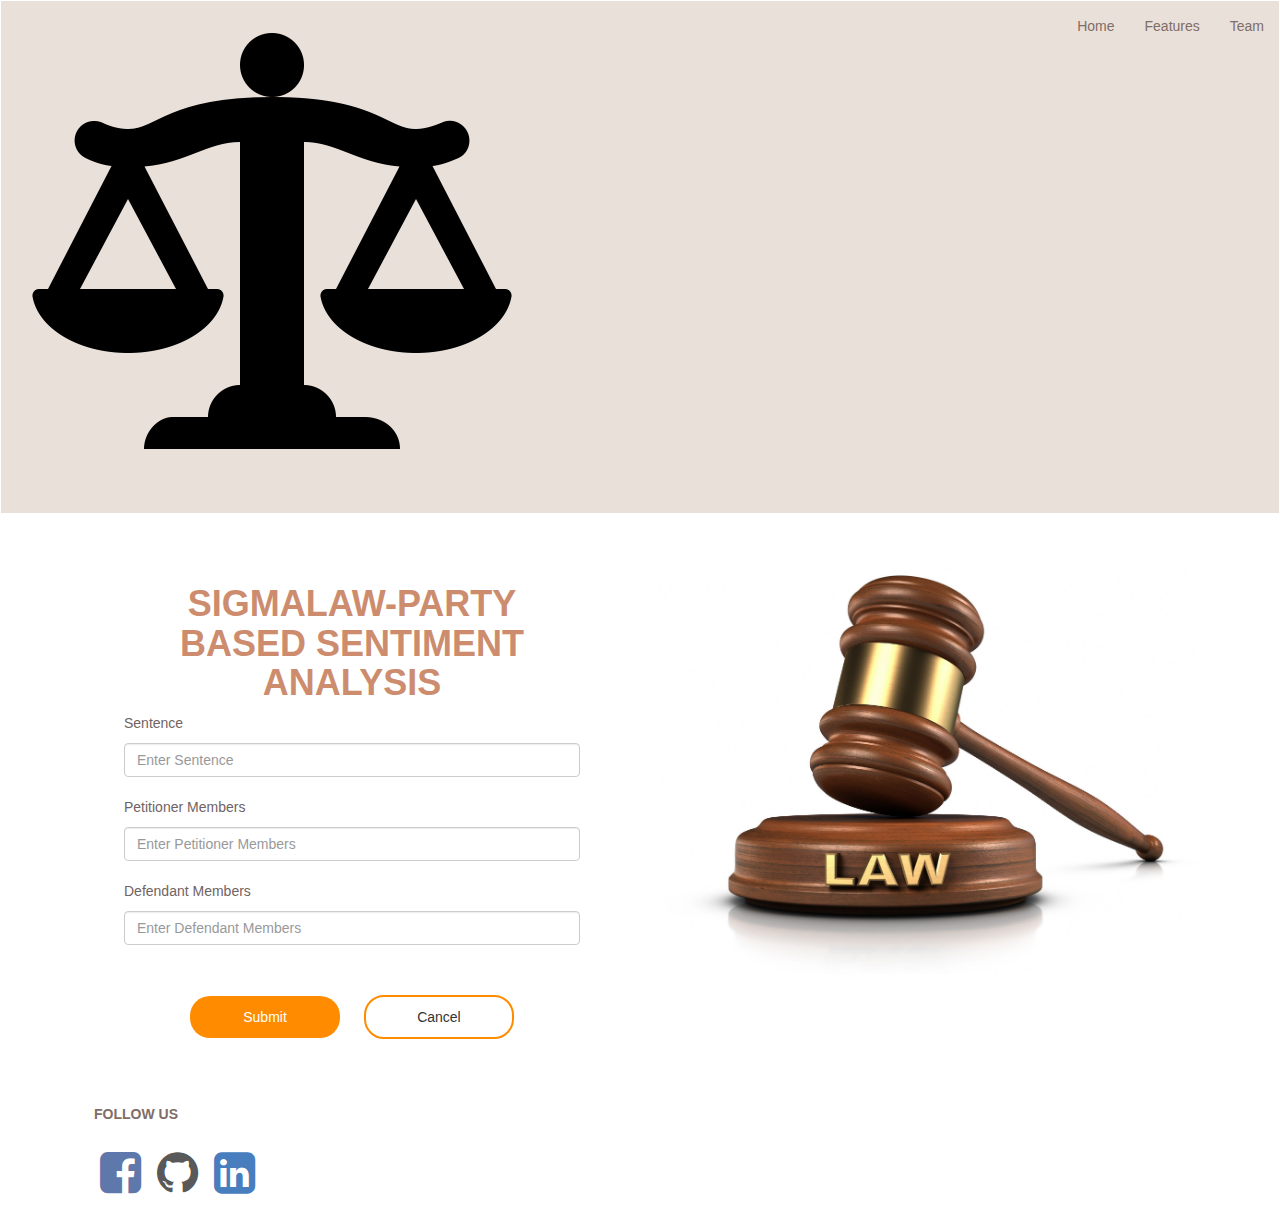
==== templates/index.html @ 4cc6c4ba "files updated" ====
<!DOCTYPE html>
<html lang="en">

    <style>
        body {font-family: Arial, Helvetica, sans-serif;}
        
        /* The Modal (background) */
        .modal {
          display: none; /* Hidden by default */
          position: fixed; /* Stay in place */
          z-index: 1; /* Sit on top */
          padding-top: 100px; /* Location of the box */
          left: 0;
          top: 0;
          width: 100%; /* Full width */
          height: 100%; /* Full height */
          overflow: auto; /* Enable scroll if needed */
          background-color: rgb(0,0,0); /* Fallback color */
          background-color: rgba(0,0,0,0.4); /* Black w/ opacity */
        }
        
        /* Modal Content */
        .modal-content {
          width: 50% !important;
          height: 80%; 
          background-color: #fefefe;
          margin: auto;
          padding: 20px;
          border: 1px solid #888;
        }

        .pop-up{
            display: grid;
            background: #fefefe;
            border-radius: 16px;
            width: 50% !important;
            height: 80%; 
            border: 1px solid #888;
            grid-template-areas:
                "header header"
                "left right";
            /* -ms-grid-columns: 417px 477px; */
            grid-template-columns: auto;
            margin: auto;
        }
        
        .result__header {
            background-color: #fefefe;
            text-align: center;
            grid-area: header;
            margin: 20px;
            font-size: 32px;
        }

        .image__left {
            display: block;
            width: auto;
            margin: 0;
            padding: 0;
            background: #fff;
            text-align: center;
            grid-area: left;
            border-radius: 10px;
        }

        .auth-preview {
            position: relative;
        }

        .auth-preview__image-box {
            padding: 0 0 30px 30px;
        }

        .auth-preview__image {
            width: 387px;
            height: 387px;
        }

        .signup-user__right {
            display: flex;
            width: auto;
            padding-top: 0;
            padding-bottom: 30px;
            -webkit-box-orient: vertical;
            -webkit-box-direction: normal;
            flex-flow: column wrap;
            -webkit-box-pack: center;
            -ms-flex-pack: center;
            justify-content: center;
            grid-area: right;
        }

        .signup-user__social-box {
            padding-top: 12px;
        }

        .box__social {
            min-width: 300px;
            max-width: 330px;
            display: inline-block;
        }

        .signup-user-box__social-btn {
            width: 80px;
            display: block;
            height: 150px;
            margin-bottom: 16px;
            line-height: 42px;
            color: #fff;
            border-radius: 21px;
            text-align: center;
            white-space: nowrap;
            -webkit-transition: background-color .2s;
            transition: background-color .2s;
            cursor: pointer;
            padding: 0 16px;
            font-size: 14px;
            margin-left: 10px !important;
        }

        .signup-user-box__social-btn_google {
            background-color: #db4437de;
        }

        .signup-user-box__social-btn_facebook {
            background-color: #337ab7f0;
        }


        /* The Close Button */
        .close {
          color: #aaaaaa;
          float: right;
          font-size: 28px;
          font-weight: bold;
        }
        
        .close:hover,
        .close:focus {
          color: #000;
          text-decoration: none;
          cursor: pointer;
        }

        .resultimage {
            height: inherit;
            margin: 30px;
        }
        .footer {
            position: fixed;
            left: 0;
            bottom: 0;
            height: 150px;
            width: 100%;
            background-color:#a2785f3b;
            color: white;
            text-align: center;
            }

        .footer_content{
            color: #806d66;
            margin-top: 20px;
            font-weight: 700;
            text-align: left;
        }

        span.yourtext{
            background: transparent url(/static/address.png) no-repeat 
                        inherit left center;
            padding-left: 15px
}
        </style>

<head>
    <meta charset="UTF-8">
    <title>SigmaLaw-ABSA</title>
    <link rel="stylesheet" href="https://cdnjs.cloudflare.com/ajax/libs/font-awesome/4.7.0/css/font-awesome.min.css">
    <link rel="stylesheet" href="https://www.w3schools.com/w3css/4/w3.css">
    <link rel="stylesheet" href="{{ url_for('static', filename= 'css/style.css') }}">
    <link rel="stylesheet" href="https://maxcdn.bootstrapcdn.com/bootstrap/3.4.1/css/bootstrap.min.css">
    <script src="https://ajax.googleapis.com/ajax/libs/jquery/3.5.1/jquery.min.js"></script>
    <script src="https://maxcdn.bootstrapcdn.com/bootstrap/3.4.1/js/bootstrap.min.js"></script>
</head>
<body>
   <header class="header">
   <nav class="navbar navbar-style">
        <div style="margin: 0px; background-color: #a2785f3b; width: 100% !important;" class="container">
            <div class="navbar-header">
                <a href=""><img class="logo" src="/static/logo.png"></a>       
            </div>

            <ul class="nav navbar-nav navbar-right">
                <li><a style="color: #806d66;" href="">Home</a></li>
                <li><a style="color: #806d66;" href="">Features</a></li>
                <li><a style="color: #806d66;" href="">Team</a></li>
            </ul>
        </div>
   </nav>  
   <!-- <h1>SigmaLaw-Party Based Sentiment Analysis</h1> -->
   <div style="width: 90% !important; margin-top: 50px;" class="container">
       <div class="row">
        <form>
           <div style="border: 1px; padding: 0px 60px;" class="col-md-6 form-group">
            <h1  style="color: #cc8c6d;text-align: center; font-weight: 700; text-transform: uppercase;">SigmaLaw-Party Based Sentiment Analysis</h1>
            <label style="color: #6f6363 !important; font-size: 14px; font-weight: 500;" for="string">Sentence</label>
            <input style="margin:5px 10px 20px 0px !important;" class="form-control" id="string" placeholder="Enter Sentence">
            <label style="color: #6f6363 !important; font-size: 14px; font-weight: 500;" for="pet_members">Petitioner Members</label>
            <input style="margin: 5px 10px 20px 0px !important;" class="form-control" id="pet_members" placeholder="Enter Petitioner Members">
            <label style="color: #6f6363 !important; font-size: 14px; font-weight: 500;" for="def_members">Defendant Members</label>
            <input style="margin: 5px 10px 20px 0px !important;" class="form-control" id="def_members" placeholder="Enter Defendant Members">
             <div style="text-align: center;" class="row">
            <a id="myBtn" style="margin: 30px 10px;
            width: 150px;
            padding: 10px;
            border-radius: 20px;background-color: darkorange;color: white;" type="submit" class="btn btn-submit">Submit</a>
            <a style="margin: 30px 10px;
            width: 150px;
            padding: 10px 30px;
            border-radius: 20px;background-color: transparent; border: 2px solid darkorange; color: #333;"type="submit" class="btn btn-cancel">Cancel</a>
           </div>
           </div>
           </form>
           <div class="col-md-6">
                <img style="float: right !important;" src="/static/image.jpg" class="img-responsive">
           </div>
       </div>

<!--       <div class="footer d-flex justify-content-between">-->
<!--        <div class="col-sm-4 footer_content" style="padding-left: 25px;">ABOUT-->
<!--            <p style="font-size: 13px; font-weight: 400; padding-top: 15px;">SigmaLaw-ABSA provides an easy way to lawyers or legal officials to perform there da SigmaLaw-ABSA provides an easy way to lawyers or legal officials to perform there da SigmaLaw-ABSA provides an easy way to lawyers or legal officials to perform there da </p>-->
<!--        </div>-->
<!--        <div class="col-sm-5 footer_content" style="padding-left: 60px;">CONTACT US-->
<!--            <p style="font-size: 13px;margin-bottom: auto; font-weight: 400;padding-top: 15px;" ><i style="font-size:26px" class="fa fa-map-marker"></i><span style="margin-left: 20px; position: absolute;">Department of Computer Science & Engineering,-->
<!--               University of Moratuwa,-->
<!--               Sri Lanka.</span>-->
<!--            </p>-->
<!--            <p style="font-size: 13px; margin-bottom: auto; font-weight: 400;"><i style="font-size:26px" class="fa fa-phone"></i><span style="margin-left: 10px; position: absolute;">(+94) 71 7438927</span></p>-->
<!--            <p style="font-size: 13px; font-weight: 400;"><i style="font-size:24px" class="fa fa-envelope"></i><span style="margin-left: 10px; position: absolute;">sigmalaw.absa@gmail.com</span></p>-->
<!--        </div>  -->
               
        <div class="col-sm-3 footer_content">FOLLOW US
            <p style="padding-top: 25px;"><i class="fa fa-facebook-square" style="margin: 0 6px; font-size:48px;color: #3b5998d1"></i><span></span>
            <i class="fa fa-github" style="margin: 0 6px; font-size:48px; color:#333333d6"></i></i><span></span>
            <i class="fa fa-linkedin-square" style="margin: 0 6px; font-size:48px;color:#2867b2d9"></i><span></span></p>
        </div>      
    </div>
   </header>


<!-- The Modal -->
<div id="myModal" class="modal">
    <span class="close">&times;</span>
  <div class="pop-up w3-animate-top">
    <!-- <span class="close">&times;</span> -->
   <div class="result__header">Here is your result!</div> 
    <!-- <div style="font-size: 32px;text-align: center;">Here is your result!</div> -->
    <div class="image__left">
        <div class="auth-preview">
            <div class="auth-preview__image-box">
                <img class="auth-preview__image" src="/static/result_image.jpg">
            </div>
        </div>
    </div>   
    
    <div class="signup-user__right">
        <div class="signup-user__social-box">
            <div class="box__social signup-user-box__social-btn signup-user-box__social-btn_google">
               <h1 style="text-align: center; padding: 20px; font-size: 30px !important;">Petitioner</h1>
               <h3 style="text-align: center; padding: 10px; margin: 0;">Negative</h3>
            </div>            
        </div>

        <div class="signup-user__social-box">
            <div class="box__social signup-user-box__social-btn signup-user-box__social-btn_facebook">
                <h1 style="text-align: center; padding: 20px; font-size: 30px !important">Defendant</h1>
               <h3 style="text-align: center; padding: 10px; margin: 0;">Positive</h3>
            </div>            
        </div>
    </div>
    </div>
</div>

   <script>
    // Get the modal
    var modal = document.getElementById("myModal");
    
    // Get the button that opens the modal
    var btn = document.getElementById("myBtn");
    
    // Get the <span> element that closes the modal
    var span = document.getElementsByClassName("close")[0];
    
    // When the user clicks the button, open the modal 
    btn.onclick = function() {
      modal.style.display = "block";
    }
    
    // When the user clicks on <span> (x), close the modal
    span.onclick = function() {
      modal.style.display = "none";
    }
    
    // When the user clicks anywhere outside of the modal, close it
    window.onclick = function(event) {
      if (event.target == modal) {
        modal.style.display = "none";
      }
    }
    </script>

</body>
</html>
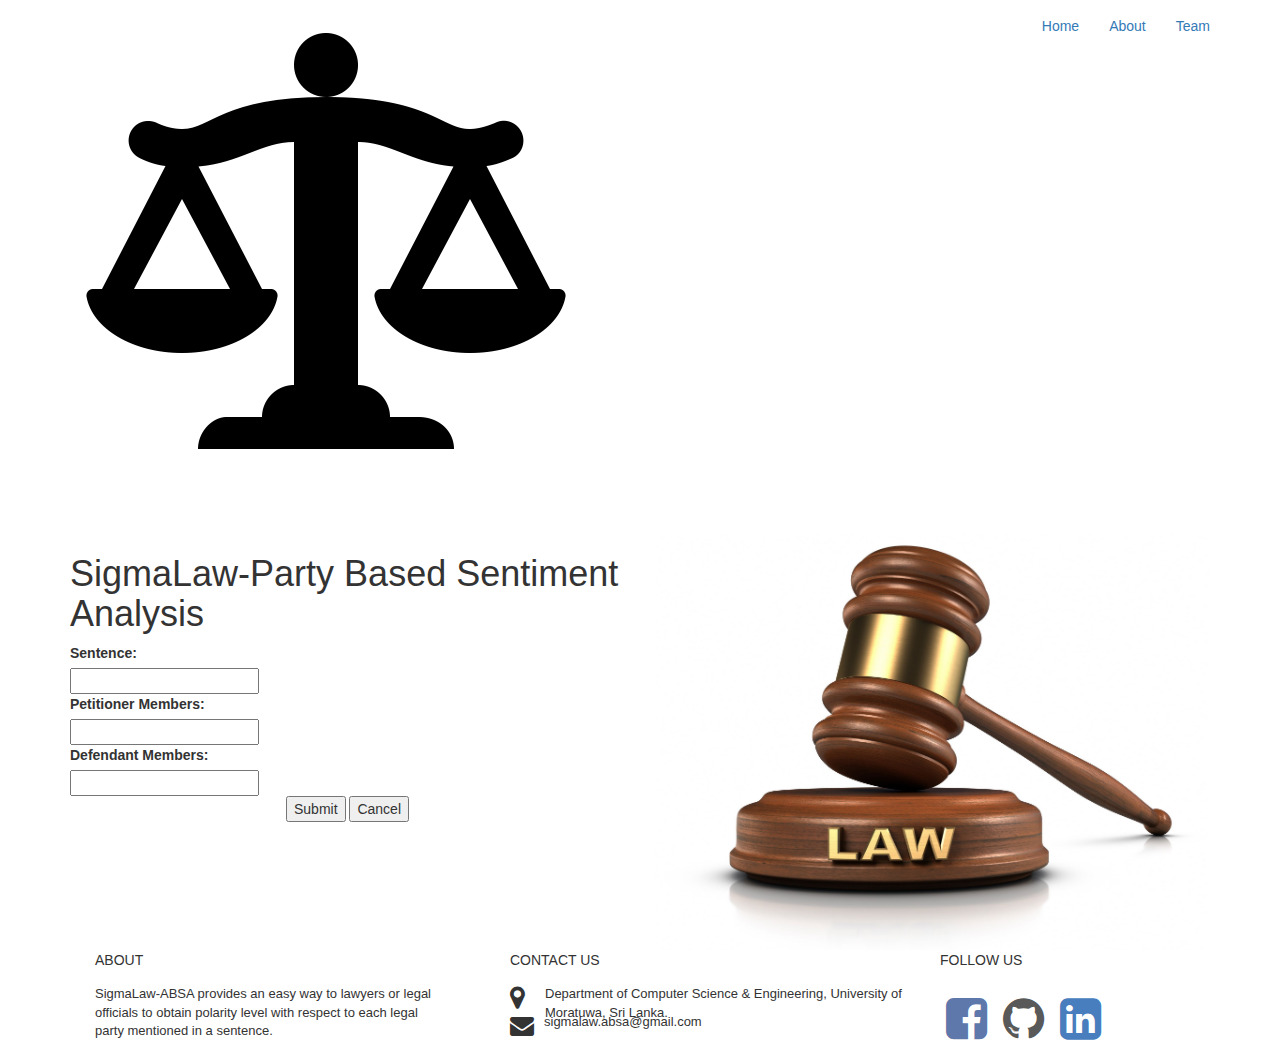
==== commit 1d268136: "Merge pull request #3 from ChanikaRuchini/main" ====
--- a/templates/index.html
+++ b/templates/index.html
@@ -1,312 +1,155 @@
 <!DOCTYPE html>
 <html lang="en">
-
-    <style>
-        body {font-family: Arial, Helvetica, sans-serif;}
-        
-        /* The Modal (background) */
-        .modal {
-          display: none; /* Hidden by default */
-          position: fixed; /* Stay in place */
-          z-index: 1; /* Sit on top */
-          padding-top: 100px; /* Location of the box */
-          left: 0;
-          top: 0;
-          width: 100%; /* Full width */
-          height: 100%; /* Full height */
-          overflow: auto; /* Enable scroll if needed */
-          background-color: rgb(0,0,0); /* Fallback color */
-          background-color: rgba(0,0,0,0.4); /* Black w/ opacity */
-        }
-        
-        /* Modal Content */
-        .modal-content {
-          width: 50% !important;
-          height: 80%; 
-          background-color: #fefefe;
-          margin: auto;
-          padding: 20px;
-          border: 1px solid #888;
-        }
-
-        .pop-up{
-            display: grid;
-            background: #fefefe;
-            border-radius: 16px;
-            width: 50% !important;
-            height: 80%; 
-            border: 1px solid #888;
-            grid-template-areas:
-                "header header"
-                "left right";
-            /* -ms-grid-columns: 417px 477px; */
-            grid-template-columns: auto;
-            margin: auto;
-        }
-        
-        .result__header {
-            background-color: #fefefe;
-            text-align: center;
-            grid-area: header;
-            margin: 20px;
-            font-size: 32px;
-        }
-
-        .image__left {
-            display: block;
-            width: auto;
-            margin: 0;
-            padding: 0;
-            background: #fff;
-            text-align: center;
-            grid-area: left;
-            border-radius: 10px;
-        }
-
-        .auth-preview {
-            position: relative;
-        }
-
-        .auth-preview__image-box {
-            padding: 0 0 30px 30px;
-        }
-
-        .auth-preview__image {
-            width: 387px;
-            height: 387px;
-        }
-
-        .signup-user__right {
-            display: flex;
-            width: auto;
-            padding-top: 0;
-            padding-bottom: 30px;
-            -webkit-box-orient: vertical;
-            -webkit-box-direction: normal;
-            flex-flow: column wrap;
-            -webkit-box-pack: center;
-            -ms-flex-pack: center;
-            justify-content: center;
-            grid-area: right;
-        }
-
-        .signup-user__social-box {
-            padding-top: 12px;
-        }
-
-        .box__social {
-            min-width: 300px;
-            max-width: 330px;
-            display: inline-block;
-        }
-
-        .signup-user-box__social-btn {
-            width: 80px;
-            display: block;
-            height: 150px;
-            margin-bottom: 16px;
-            line-height: 42px;
-            color: #fff;
-            border-radius: 21px;
-            text-align: center;
-            white-space: nowrap;
-            -webkit-transition: background-color .2s;
-            transition: background-color .2s;
-            cursor: pointer;
-            padding: 0 16px;
-            font-size: 14px;
-            margin-left: 10px !important;
-        }
-
-        .signup-user-box__social-btn_google {
-            background-color: #db4437de;
-        }
-
-        .signup-user-box__social-btn_facebook {
-            background-color: #337ab7f0;
-        }
-
-
-        /* The Close Button */
-        .close {
-          color: #aaaaaa;
-          float: right;
-          font-size: 28px;
-          font-weight: bold;
-        }
-        
-        .close:hover,
-        .close:focus {
-          color: #000;
-          text-decoration: none;
-          cursor: pointer;
-        }
-
-        .resultimage {
-            height: inherit;
-            margin: 30px;
-        }
-        .footer {
-            position: fixed;
-            left: 0;
-            bottom: 0;
-            height: 150px;
-            width: 100%;
-            background-color:#a2785f3b;
-            color: white;
-            text-align: center;
-            }
-
-        .footer_content{
-            color: #806d66;
-            margin-top: 20px;
-            font-weight: 700;
-            text-align: left;
-        }
-
-        span.yourtext{
-            background: transparent url(/static/address.png) no-repeat 
-                        inherit left center;
-            padding-left: 15px
-}
-        </style>
-
 <head>
     <meta charset="UTF-8">
     <title>SigmaLaw-ABSA</title>
+    <link rel="stylesheet" href="{{ url_for('static', filename= 'style.css') }}">
     <link rel="stylesheet" href="https://cdnjs.cloudflare.com/ajax/libs/font-awesome/4.7.0/css/font-awesome.min.css">
     <link rel="stylesheet" href="https://www.w3schools.com/w3css/4/w3.css">
-    <link rel="stylesheet" href="{{ url_for('static', filename= 'css/style.css') }}">
     <link rel="stylesheet" href="https://maxcdn.bootstrapcdn.com/bootstrap/3.4.1/css/bootstrap.min.css">
     <script src="https://ajax.googleapis.com/ajax/libs/jquery/3.5.1/jquery.min.js"></script>
     <script src="https://maxcdn.bootstrapcdn.com/bootstrap/3.4.1/js/bootstrap.min.js"></script>
+
+
+    <script >
+
+        function submitClick(){
+
+           var notEmpty = true;
+           var wrongApos = false;
+
+           if($('#pet_members').val()=="" && $('#def_members').val()==""){
+                alert("Enter Party Members!");
+                notEmpty = false;
+           }
+
+          var _txt1 = $('#pet_members').val().toLowerCase().trim().split(/[\s,\?\,\.!]+/);
+          var _txt2 = $('#def_members').val().toLowerCase().trim().split(/[\s,\?\,\.!]+/);
+          var _txt3 = $('#string').val().toLowerCase();
+
+          if(_txt3.includes("’s")){
+                wrongApos = true;
+          }
+
+           var res1 = true;
+           var res2 = true;
+
+            var i;
+            for (i = 0; i < _txt1.length; i++) {
+<!--                alert(_txt1.length)-->
+               _txt1[i]=_txt1[i].trim()
+<!--               alert(_txt1[i])-->
+
+               if(_txt1.length==1 && _txt1[i]==""){
+                    res1==true;
+                    break;
+                }
+
+                res1 =  _txt3.split(/[\s,\?\,\.!]+/).some(f=> f === _txt1[i]);
+                if(res1==false){
+                    break;
+                }
+            }
+
+            var j;
+            for (j = 0; j < _txt2.length; j++) {
+
+               _txt2[j]=_txt2[j].trim()
+
+               if(_txt2.length==1 && _txt2[j]==""){
+                    res2==true;
+                    break;
+                }
+
+                res2 =  _txt3.split(/[\s,\?\,\.!]+/).some(f=> f === _txt2[j]);
+
+                if(res2==false){
+                    break;
+                }
+
+            }
+
+            if (res1 && res2 && notEmpty){
+                document.getElementById('myform').action = '/result';
+            }else{
+                alert("Something Wrong! Input Again");
+                document.getElementById('myform').action = '/';
+            }
+        }
+
+    </script>
+
+
 </head>
+
 <body>
-   <header class="header">
-   <nav class="navbar navbar-style">
-        <div style="margin: 0px; background-color: #a2785f3b; width: 100% !important;" class="container">
-            <div class="navbar-header">
-                <a href=""><img class="logo" src="/static/logo.png"></a>       
+    <header>
+       <nav class="navbar navbar-style">
+            <div class="container div_nav">
+                <div class="navbar-header">
+                    <a href=""><img class="logo" src="/static/logo.png"></a>
+                </div>
+
+                <ul class="nav navbar-nav navbar-right">
+                    <li><a href="">Home</a></li>
+                    <li><a href="">About</a></li>
+                    <li><a href="">Team</a></li>
+                </ul>
             </div>
+       </nav>
+    </header>
 
-            <ul class="nav navbar-nav navbar-right">
-                <li><a style="color: #806d66;" href="">Home</a></li>
-                <li><a style="color: #806d66;" href="">Features</a></li>
-                <li><a style="color: #806d66;" href="">Team</a></li>
-            </ul>
-        </div>
-   </nav>  
-   <!-- <h1>SigmaLaw-Party Based Sentiment Analysis</h1> -->
-   <div style="width: 90% !important; margin-top: 50px;" class="container">
+    <div class="container div_form">
        <div class="row">
-        <form>
-           <div style="border: 1px; padding: 0px 60px;" class="col-md-6 form-group">
-            <h1  style="color: #cc8c6d;text-align: center; font-weight: 700; text-transform: uppercase;">SigmaLaw-Party Based Sentiment Analysis</h1>
-            <label style="color: #6f6363 !important; font-size: 14px; font-weight: 500;" for="string">Sentence</label>
-            <input style="margin:5px 10px 20px 0px !important;" class="form-control" id="string" placeholder="Enter Sentence">
-            <label style="color: #6f6363 !important; font-size: 14px; font-weight: 500;" for="pet_members">Petitioner Members</label>
-            <input style="margin: 5px 10px 20px 0px !important;" class="form-control" id="pet_members" placeholder="Enter Petitioner Members">
-            <label style="color: #6f6363 !important; font-size: 14px; font-weight: 500;" for="def_members">Defendant Members</label>
-            <input style="margin: 5px 10px 20px 0px !important;" class="form-control" id="def_members" placeholder="Enter Defendant Members">
-             <div style="text-align: center;" class="row">
-            <a id="myBtn" style="margin: 30px 10px;
-            width: 150px;
-            padding: 10px;
-            border-radius: 20px;background-color: darkorange;color: white;" type="submit" class="btn btn-submit">Submit</a>
-            <a style="margin: 30px 10px;
-            width: 150px;
-            padding: 10px 30px;
-            border-radius: 20px;background-color: transparent; border: 2px solid darkorange; color: #333;"type="submit" class="btn btn-cancel">Cancel</a>
-           </div>
-           </div>
+
+           <form method="POST" id="myform" onsubmit="return submitClick();">
+<!--               <form action="/result" method="POST" id="myform">-->
+               <div class="col-md-6 form-group div">
+                  <h1>SigmaLaw-Party Based Sentiment Analysis</h1>
+                  <label for="string">Sentence:</label><br>
+                    <input type="text" id="string" name="string" value="" required><br>
+                  <label for="pet_members">Petitioner Members:</label><br>
+                    <input type="text" id="pet_members" name="pet_members" value="" ><br>
+                  <label for="def_members">Defendant Members:</label><br>
+                    <input type="text" id="def_members" name="def_members" value="" ><br>
+                   <div align="center">
+<!--                       <input type="submit" value="Submit">-->
+                     <input type="submit" name="send" value="Submit">
+                        <input type="reset" value="Cancel">
+                   </div>
+
+               </div>
            </form>
+
            <div class="col-md-6">
-                <img style="float: right !important;" src="/static/image.jpg" class="img-responsive">
+                <img src="/static/image.jpg" class="img-responsive banner_image">
            </div>
        </div>
 
-<!--       <div class="footer d-flex justify-content-between">-->
-<!--        <div class="col-sm-4 footer_content" style="padding-left: 25px;">ABOUT-->
-<!--            <p style="font-size: 13px; font-weight: 400; padding-top: 15px;">SigmaLaw-ABSA provides an easy way to lawyers or legal officials to perform there da SigmaLaw-ABSA provides an easy way to lawyers or legal officials to perform there da SigmaLaw-ABSA provides an easy way to lawyers or legal officials to perform there da </p>-->
-<!--        </div>-->
-<!--        <div class="col-sm-5 footer_content" style="padding-left: 60px;">CONTACT US-->
-<!--            <p style="font-size: 13px;margin-bottom: auto; font-weight: 400;padding-top: 15px;" ><i style="font-size:26px" class="fa fa-map-marker"></i><span style="margin-left: 20px; position: absolute;">Department of Computer Science & Engineering,-->
-<!--               University of Moratuwa,-->
-<!--               Sri Lanka.</span>-->
-<!--            </p>-->
+
+    <!--footer-->
+       <div class="footer d-flex justify-content-between">
+        <div class="col-sm-4 footer_content" style="padding-left: 25px;">ABOUT
+            <p style="font-size: 13px; font-weight: 400; padding-top: 15px;">SigmaLaw-ABSA provides an easy way to lawyers or legal officials to obtain polarity level with respect to each legal party mentioned in a sentence.</p>
+        </div>
+        <div class="col-sm-5 footer_content" style="padding-left: 60px;">CONTACT US
+            <p style="font-size: 13px;margin-bottom: auto; font-weight: 400;padding-top: 15px;" ><i style="font-size:26px" class="fa fa-map-marker"></i><span style="margin-left: 20px; position: absolute;">Department of Computer Science & Engineering,
+               University of Moratuwa,
+               Sri Lanka.</span>
+            </p>
 <!--            <p style="font-size: 13px; margin-bottom: auto; font-weight: 400;"><i style="font-size:26px" class="fa fa-phone"></i><span style="margin-left: 10px; position: absolute;">(+94) 71 7438927</span></p>-->
-<!--            <p style="font-size: 13px; font-weight: 400;"><i style="font-size:24px" class="fa fa-envelope"></i><span style="margin-left: 10px; position: absolute;">sigmalaw.absa@gmail.com</span></p>-->
-<!--        </div>  -->
-               
+            <p style="font-size: 13px; font-weight: 400;"><i style="font-size:24px" class="fa fa-envelope"></i><span style="margin-left: 10px; position: absolute;">sigmalaw.absa@gmail.com</span></p>
+        </div>
         <div class="col-sm-3 footer_content">FOLLOW US
             <p style="padding-top: 25px;"><i class="fa fa-facebook-square" style="margin: 0 6px; font-size:48px;color: #3b5998d1"></i><span></span>
             <i class="fa fa-github" style="margin: 0 6px; font-size:48px; color:#333333d6"></i></i><span></span>
             <i class="fa fa-linkedin-square" style="margin: 0 6px; font-size:48px;color:#2867b2d9"></i><span></span></p>
-        </div>      
-    </div>
-   </header>
+        </div>
+       </div>
 
+    <!-- end of footer-->
 
-<!-- The Modal -->
-<div id="myModal" class="modal">
-    <span class="close">&times;</span>
-  <div class="pop-up w3-animate-top">
-    <!-- <span class="close">&times;</span> -->
-   <div class="result__header">Here is your result!</div> 
-    <!-- <div style="font-size: 32px;text-align: center;">Here is your result!</div> -->
-    <div class="image__left">
-        <div class="auth-preview">
-            <div class="auth-preview__image-box">
-                <img class="auth-preview__image" src="/static/result_image.jpg">
-            </div>
-        </div>
-    </div>   
-    
-    <div class="signup-user__right">
-        <div class="signup-user__social-box">
-            <div class="box__social signup-user-box__social-btn signup-user-box__social-btn_google">
-               <h1 style="text-align: center; padding: 20px; font-size: 30px !important;">Petitioner</h1>
-               <h3 style="text-align: center; padding: 10px; margin: 0;">Negative</h3>
-            </div>            
-        </div>
-
-        <div class="signup-user__social-box">
-            <div class="box__social signup-user-box__social-btn signup-user-box__social-btn_facebook">
-                <h1 style="text-align: center; padding: 20px; font-size: 30px !important">Defendant</h1>
-               <h3 style="text-align: center; padding: 10px; margin: 0;">Positive</h3>
-            </div>            
-        </div>
-    </div>
-    </div>
-</div>
-
-   <script>
-    // Get the modal
-    var modal = document.getElementById("myModal");
-    
-    // Get the button that opens the modal
-    var btn = document.getElementById("myBtn");
-    
-    // Get the <span> element that closes the modal
-    var span = document.getElementsByClassName("close")[0];
-    
-    // When the user clicks the button, open the modal 
-    btn.onclick = function() {
-      modal.style.display = "block";
-    }
-    
-    // When the user clicks on <span> (x), close the modal
-    span.onclick = function() {
-      modal.style.display = "none";
-    }
-    
-    // When the user clicks anywhere outside of the modal, close it
-    window.onclick = function(event) {
-      if (event.target == modal) {
-        modal.style.display = "none";
-      }
-    }
-    </script>
+   </div>
 
 </body>
-</html>
+</html>